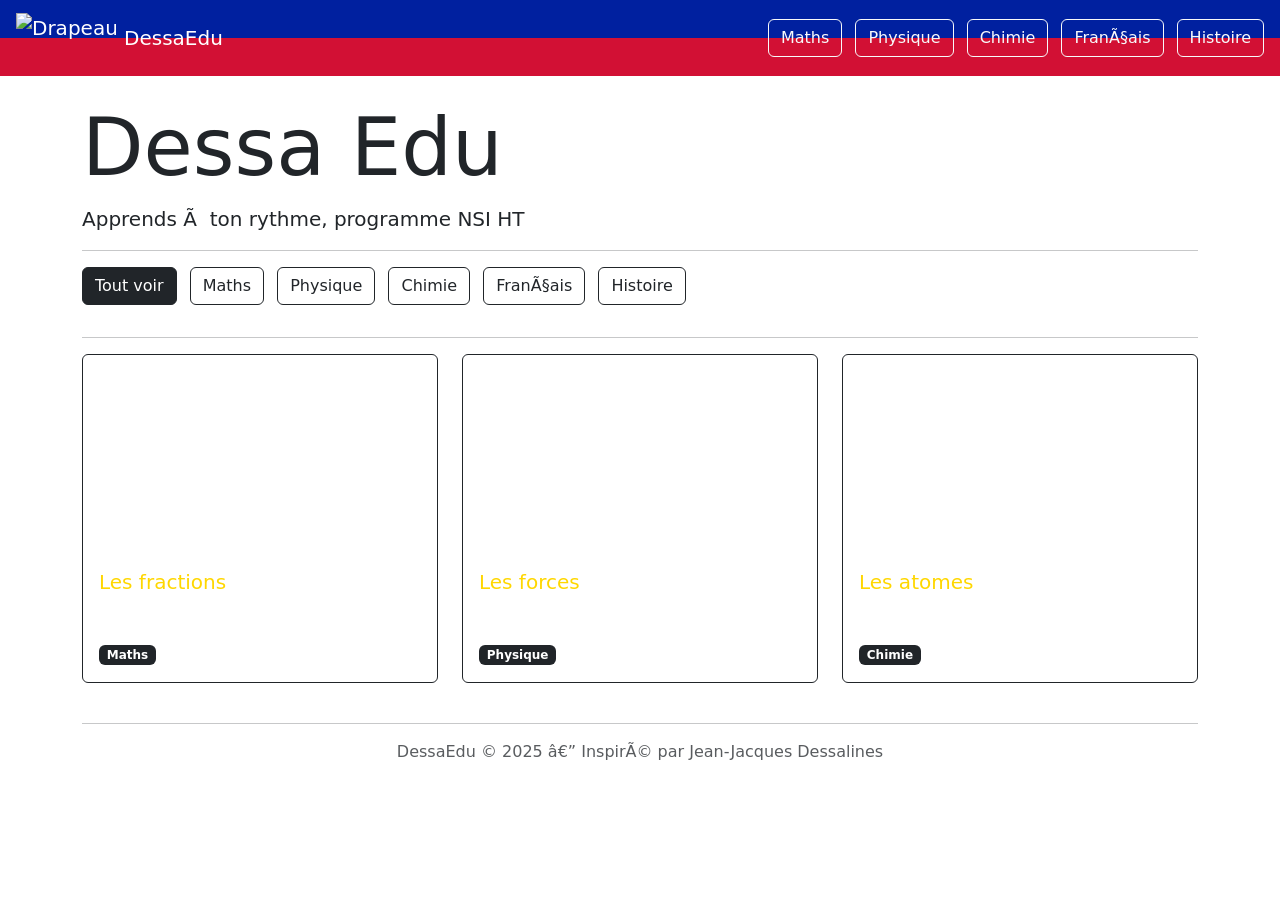
==== index.html @ 37591a32 "move files to root" ====
<!DOCTYPE html>
<html lang="fr">
    <head>
        <link href="https://cdn.jsdelivr.net/npm/bootstrap@5.3.8/dist/css/bootstrap.min.css" rel="stylesheet" integrity="sha384-sRIl4kxILFvY47J16cr9ZwB07vP4J8+LH7qKQnuqkuIAvNWLzeN8tE5YBujZqJLB" crossorigin="anonymous">
        <script src="https://cdn.jsdelivr.net/npm/bootstrap@5.3.8/dist/js/bootstrap.bundle.min.js" integrity="sha384-FKyoEForCGlyvwx9Hj09JcYn3nv7wiPVlz7YYwJrWVcXK/BmnVDxM+D2scQbITxI" crossorigin="anonymous"></script>
        <link href="styles.css" rel="stylesheet">
        <title>DessaEdu</title>
    </head>
    <body>

        <!-- Navbar -->
        <nav class="navbar navbar-dark bg-dark px-3">
            <a class="navbar-brand d-flex align-items-center gap-2" href="#">
                <img src="https://upload.wikimedia.org/wikipedia/commons/thumb/7/75/Coat_of_arms_of_Haiti.svg/langfr-960px-Coat_of_arms_of_Haiti.svg.png" width="100" height="50" alt="Drapeau Haïti">
                DessaEdu
            </a>
            <div>
                <a class="btn btn-outline-light me-2" href="math.html">Maths</a>
                <a class="btn btn-outline-light me-2" href="#physique">Physique</a>
                <a class="btn btn-outline-light me-2" href="#chimie">Chimie</a>
                <a class="btn btn-outline-light me-2" href="#francais">Français</a>
                <a class="btn btn-outline-light" href="#histoire">Histoire</a>
            </div>
        </nav>

        <!-- Hero -->
        <div class="container mt-4">
            <h1 class="display-1">Dessa Edu </h1>
            <p class="lead">Apprends à ton rythme, programme NSI HT</p>
            <hr>

            <!-- Boutons filtres matières -->
            <div class="mb-4">
                <button class="btn btn-dark me-2 mb-2" onclick="filtrer('tous')">Tout voir</button>
                <button class="btn btn-outline-dark me-2 mb-2" onclick="filtrer('math.html')">Maths</button>
                <button class="btn btn-outline-dark me-2 mb-2" onclick="filtrer('physique')">Physique</button>
                <button class="btn btn-outline-dark me-2 mb-2" onclick="filtrer('chimie')">Chimie</button>
                <button class="btn btn-outline-dark me-2 mb-2" onclick="filtrer('francais')">Français</button>
                <button class="btn btn-outline-dark me-2 mb-2" onclick="filtrer('histoire')">Histoire</button>
            </div>

            <hr>

            <!-- Grille de vidéos -->
            <div class="row" id="grille-videos">

                <!-- Exemple vidéo Maths -->
                <div class="col-md-4 mb-4 video-card" data-matiere="maths">
                    <div class="card border-dark h-100">
                        <div class="ratio ratio-16x9">
                            <iframe src="https://www.youtube.com/embed/VIDEO_ID_ICI"
                                    title="Leçon Maths"
                                    allowfullscreen></iframe>
                        </div>
                        <div class="card-body">
                            <h5 class="card-title">Les fractions</h5>
                            <p class="card-text">Introduction aux fractions — NS1</p>
                            <span class="badge bg-dark">Maths</span>
                        </div>
                    </div>
                </div>

                <!-- Exemple vidéo Physique -->
                <div class="col-md-4 mb-4 video-card" data-matiere="physique">
                    <div class="card border-dark h-100">
                        <div class="ratio ratio-16x9">
                            <iframe src="https://www.youtube.com/embed/VIDEO_ID_ICI"
                                    title="Leçon Physique"
                                    allowfullscreen></iframe>
                        </div>
                        <div class="card-body">
                            <h5 class="card-title">Les forces</h5>
                            <p class="card-text">Introduction aux forces — NS2</p>
                            <span class="badge bg-dark">Physique</span>
                        </div>
                    </div>
                </div>

                <!-- Exemple vidéo Chimie -->
                <div class="col-md-4 mb-4 video-card" data-matiere="chimie">
                    <div class="card border-dark h-100">
                        <div class="ratio ratio-16x9">
                            <iframe src="https://www.youtube.com/embed/VIDEO_ID_ICI"
                                    title="Leçon Chimie"
                                    allowfullscreen></iframe>
                        </div>
                        <div class="card-body">
                            <h5 class="card-title">Les atomes</h5>
                            <p class="card-text">Structure de l'atome — NS2</p>
                            <span class="badge bg-dark">Chimie</span>
                        </div>
                    </div>
                </div>

            </div>
            <!-- fin grille -->

            <hr>

            <!-- Footer -->
            <footer class="text-center text-muted mb-4">
                <p>DessaEdu &copy; 2025 — Inspiré par Jean-Jacques Dessalines</p>
            </footer>

        </div>

        <!-- Script filtrage -->
        <script>
            function filtrer(matiere) {
                const cards = document.querySelectorAll('.video-card');
                cards.forEach(function(card) {
                    if (matiere === 'tous' || card.dataset.matiere === matiere) {
                        card.style.display = 'block';
                    } else {
                        card.style.display = 'none';
                    }
                });
            }
        </script>

    </body>
</html>
---- styles.css ----
.drapeau {
    width: 40px;
    height: 25px;
    background: linear-gradient(
        to bottom,
        #00209F 50%,
        #D21034 50%
    );
    border-radius: 3px;
}
nav.navbar {
    background: linear-gradient(
        to bottom,
        #00209F 50%,
        #D21034 50%
    ) !important;
}


h2 {
    border-bottom: 2px solid #D21034;
    padding-bottom: 8px;
    color: #ffd700;
}
.card {
    background-color: rgba(255, 255, 255, 0.05);
    color: white;
    transition: transform 0.3s;
}

.card:hover {
    transform: translateY(-5px);
    border-color: #ffd700 !important;
}

.card-title {
    color: #ffd700;
}

.card-hero {
    position: relative;
    overflow: hidden;
    min-height: 220px;
    border-radius: 10px;
    background-size: cover;
    background-position: center top;
    border: 2px solid #D21034;
}

.card-overlay {
    position: absolute;
    bottom: 0;
    width: 100%;
    padding: 15px;
    background: linear-gradient(
        to top,
        rgba(0,0,0,0.9) 0%,
        transparent 100%
    );
    color: white;
}

.card-overlay h5 {
    color: #ffd700;
    font-weight: bold;
}

.card-hero:hover {
    transform: translateY(-5px);
    transition: transform 0.3s;
    border-color: #ffd700;
}
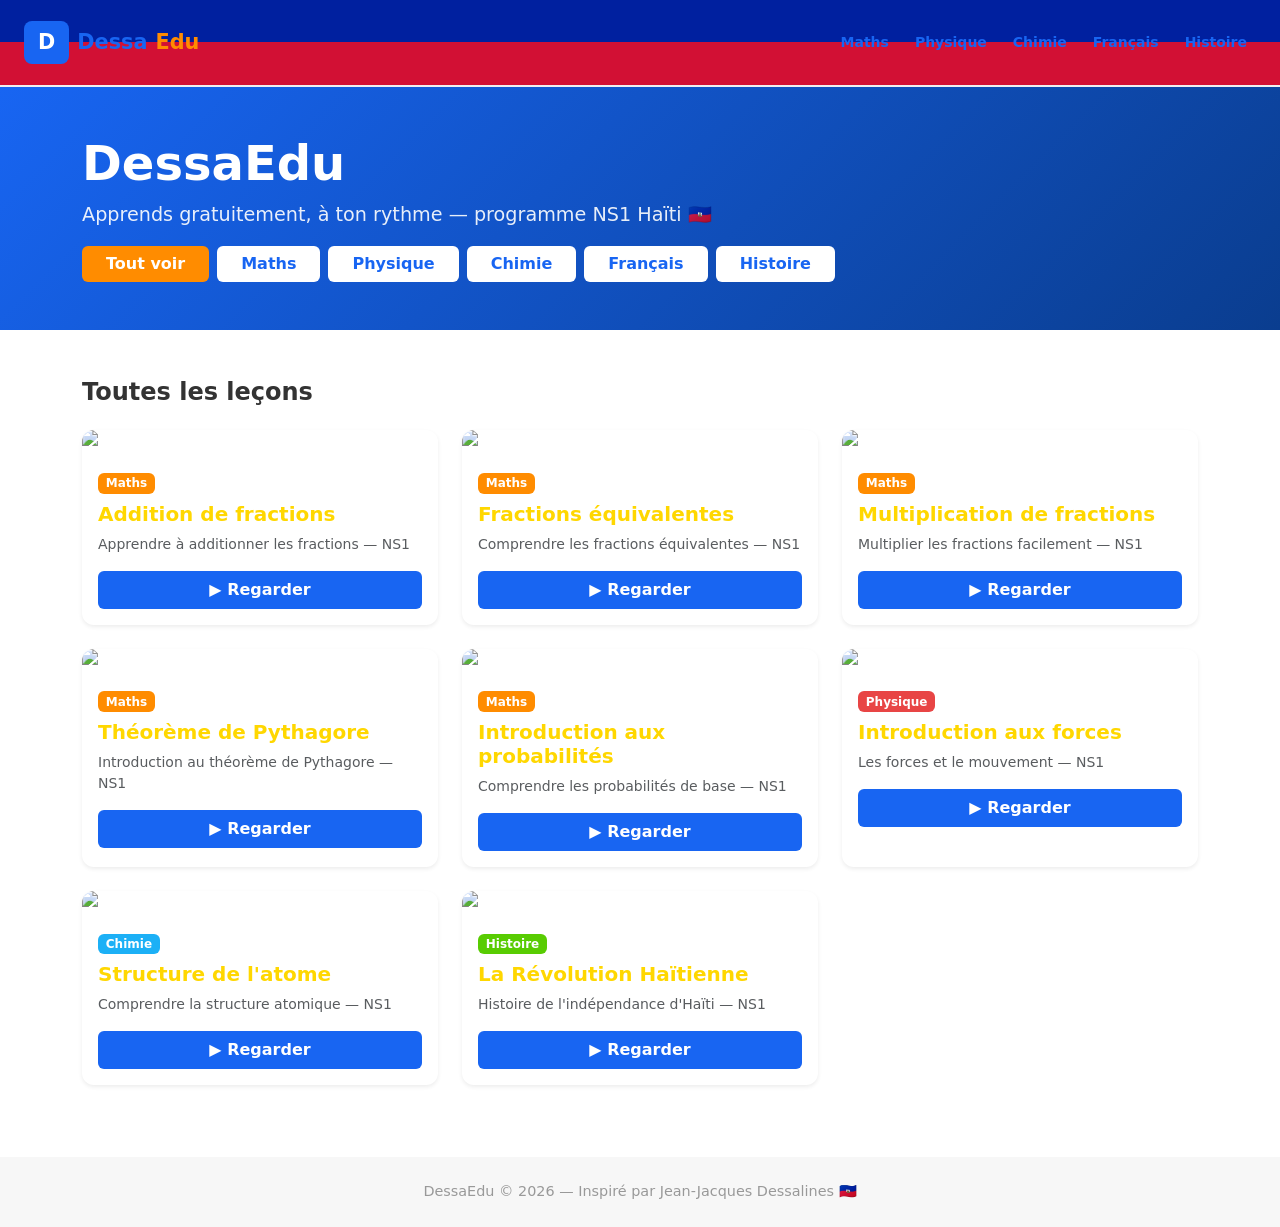
==== commit 8be1773a: "DessaEdu style Khan Academy" ====
--- a/index.html
+++ b/index.html
@@ -1,122 +1,182 @@
 <!DOCTYPE html>
 <html lang="fr">
-    <head>
-        <link href="https://cdn.jsdelivr.net/npm/bootstrap@5.3.8/dist/css/bootstrap.min.css" rel="stylesheet" integrity="sha384-sRIl4kxILFvY47J16cr9ZwB07vP4J8+LH7qKQnuqkuIAvNWLzeN8tE5YBujZqJLB" crossorigin="anonymous">
-        <script src="https://cdn.jsdelivr.net/npm/bootstrap@5.3.8/dist/js/bootstrap.bundle.min.js" integrity="sha384-FKyoEForCGlyvwx9Hj09JcYn3nv7wiPVlz7YYwJrWVcXK/BmnVDxM+D2scQbITxI" crossorigin="anonymous"></script>
-        <link href="styles.css" rel="stylesheet">
-        <title>DessaEdu</title>
-    </head>
-    <body>
+<head>
+    <meta charset="UTF-8">
+    <meta name="viewport" content="width=device-width, initial-scale=1.0">
+    <link href="https://cdn.jsdelivr.net/npm/bootstrap@5.3.8/dist/css/bootstrap.min.css" rel="stylesheet">
+    <script src="https://cdn.jsdelivr.net/npm/bootstrap@5.3.8/dist/js/bootstrap.bundle.min.js"></script>
+    <link href="styles.css" rel="stylesheet">
+    <title>DessaEdu</title>
+</head>
+<body>
 
-        <!-- Navbar -->
-        <nav class="navbar navbar-dark bg-dark px-3">
-            <a class="navbar-brand d-flex align-items-center gap-2" href="#">
-                <img src="https://upload.wikimedia.org/wikipedia/commons/thumb/7/75/Coat_of_arms_of_Haiti.svg/langfr-960px-Coat_of_arms_of_Haiti.svg.png" width="100" height="50" alt="Drapeau Haïti">
-                DessaEdu
-            </a>
-            <div>
-                <a class="btn btn-outline-light me-2" href="math.html">Maths</a>
-                <a class="btn btn-outline-light me-2" href="#physique">Physique</a>
-                <a class="btn btn-outline-light me-2" href="#chimie">Chimie</a>
-                <a class="btn btn-outline-light me-2" href="#francais">Français</a>
-                <a class="btn btn-outline-light" href="#histoire">Histoire</a>
+    <!-- Navbar -->
+    <nav class="navbar navbar-light px-4 py-3" style="background-color:#fff; border-bottom: 2px solid #f0f0f0;">
+        <a class="navbar-brand d-flex align-items-center gap-2" href="#">
+            <span style="background:#1865f2; color:white; font-weight:800; font-size:1.3rem; padding:6px 14px; border-radius:8px;">D</span>
+            <span style="font-weight:800; font-size:1.3rem; color:#1865f2;">Dessa</span><span style="font-weight:800; font-size:1.3rem; color:#ff8c00;">Edu</span>
+        </a>
+        <div class="d-flex gap-2 flex-wrap">
+            <button class="btn btn-sm fw-semibold" style="color:#1865f2;" onclick="filtrer('maths')">Maths</button>
+            <button class="btn btn-sm fw-semibold" style="color:#1865f2;" onclick="filtrer('physique')">Physique</button>
+            <button class="btn btn-sm fw-semibold" style="color:#1865f2;" onclick="filtrer('chimie')">Chimie</button>
+            <button class="btn btn-sm fw-semibold" style="color:#1865f2;" onclick="filtrer('francais')">Français</button>
+            <button class="btn btn-sm fw-semibold" style="color:#1865f2;" onclick="filtrer('histoire')">Histoire</button>
+        </div>
+    </nav>
+
+    <!-- Hero -->
+    <div style="background: linear-gradient(135deg, #1865f2 0%, #0a3d8f 100%); color:white;" class="py-5 px-4">
+        <div class="container">
+            <h1 style="font-weight:900; font-size:3rem;">DessaEdu</h1>
+            <p style="font-size:1.2rem; opacity:0.9;">Apprends gratuitement, à ton rythme — programme NS1 Haïti 🇭🇹</p>
+            <div class="d-flex gap-2 flex-wrap mt-3">
+                <button onclick="filtrer('tous')" class="btn fw-bold px-4" style="background:#ff8c00; color:white; border:none;">Tout voir</button>
+                <button onclick="filtrer('maths')" class="btn fw-bold px-4" style="background:white; color:#1865f2; border:none;">Maths</button>
+                <button onclick="filtrer('physique')" class="btn fw-bold px-4" style="background:white; color:#1865f2; border:none;">Physique</button>
+                <button onclick="filtrer('chimie')" class="btn fw-bold px-4" style="background:white; color:#1865f2; border:none;">Chimie</button>
+                <button onclick="filtrer('francais')" class="btn fw-bold px-4" style="background:white; color:#1865f2; border:none;">Français</button>
+                <button onclick="filtrer('histoire')" class="btn fw-bold px-4" style="background:white; color:#1865f2; border:none;">Histoire</button>
             </div>
-        </nav>
+        </div>
+    </div>
 
-        <!-- Hero -->
-        <div class="container mt-4">
-            <h1 class="display-1">Dessa Edu </h1>
-            <p class="lead">Apprends à ton rythme, programme NSI HT</p>
-            <hr>
+    <!-- Grille vidéos -->
+    <div class="container my-5">
+        <h4 style="font-weight:800; color:#333;" class="mb-4" id="titre-section">Toutes les leçons</h4>
+        <div class="row" id="grille-videos">
 
-            <!-- Boutons filtres matières -->
-            <div class="mb-4">
-                <button class="btn btn-dark me-2 mb-2" onclick="filtrer('tous')">Tout voir</button>
-                <button class="btn btn-outline-dark me-2 mb-2" onclick="filtrer('math.html')">Maths</button>
-                <button class="btn btn-outline-dark me-2 mb-2" onclick="filtrer('physique')">Physique</button>
-                <button class="btn btn-outline-dark me-2 mb-2" onclick="filtrer('chimie')">Chimie</button>
-                <button class="btn btn-outline-dark me-2 mb-2" onclick="filtrer('francais')">Français</button>
-                <button class="btn btn-outline-dark me-2 mb-2" onclick="filtrer('histoire')">Histoire</button>
+            <!-- MATHS -->
+            <div class="col-md-4 mb-4 video-card" data-matiere="maths">
+                <div class="card h-100 border-0 shadow-sm" style="border-radius:12px; overflow:hidden;">
+                    <img src="https://img.youtube.com/vi/52ZlXsFJULI/hqdefault.jpg" class="card-img-top" alt="Fractions">
+                    <div class="card-body">
+                        <span class="badge mb-2" style="background:#ff8c00;">Maths</span>
+                        <h5 class="card-title fw-bold">Addition de fractions</h5>
+                        <p class="card-text text-muted small">Apprendre à additionner les fractions — NS1</p>
+                        <a href="https://www.youtube.com/watch?v=52ZlXsFJULI" target="_blank" class="btn w-100 fw-bold" style="background:#1865f2; color:white;">▶ Regarder</a>
+                    </div>
+                </div>
             </div>
 
-            <hr>
-
-            <!-- Grille de vidéos -->
-            <div class="row" id="grille-videos">
-
-                <!-- Exemple vidéo Maths -->
-                <div class="col-md-4 mb-4 video-card" data-matiere="maths">
-                    <div class="card border-dark h-100">
-                        <div class="ratio ratio-16x9">
-                            <iframe src="https://www.youtube.com/embed/VIDEO_ID_ICI"
-                                    title="Leçon Maths"
-                                    allowfullscreen></iframe>
-                        </div>
-                        <div class="card-body">
-                            <h5 class="card-title">Les fractions</h5>
-                            <p class="card-text">Introduction aux fractions — NS1</p>
-                            <span class="badge bg-dark">Maths</span>
-                        </div>
+            <div class="col-md-4 mb-4 video-card" data-matiere="maths">
+                <div class="card h-100 border-0 shadow-sm" style="border-radius:12px; overflow:hidden;">
+                    <img src="https://img.youtube.com/vi/U2ovEuEUxXQ/hqdefault.jpg" class="card-img-top" alt="Fractions équivalentes">
+                    <div class="card-body">
+                        <span class="badge mb-2" style="background:#ff8c00;">Maths</span>
+                        <h5 class="card-title fw-bold">Fractions équivalentes</h5>
+                        <p class="card-text text-muted small">Comprendre les fractions équivalentes — NS1</p>
+                        <a href="https://www.youtube.com/watch?v=U2ovEuEUxXQ" target="_blank" class="btn w-100 fw-bold" style="background:#1865f2; color:white;">▶ Regarder</a>
                     </div>
                 </div>
+            </div>
 
-                <!-- Exemple vidéo Physique -->
-                <div class="col-md-4 mb-4 video-card" data-matiere="physique">
-                    <div class="card border-dark h-100">
-                        <div class="ratio ratio-16x9">
-                            <iframe src="https://www.youtube.com/embed/VIDEO_ID_ICI"
-                                    title="Leçon Physique"
-                                    allowfullscreen></iframe>
-                        </div>
-                        <div class="card-body">
-                            <h5 class="card-title">Les forces</h5>
-                            <p class="card-text">Introduction aux forces — NS2</p>
-                            <span class="badge bg-dark">Physique</span>
-                        </div>
+            <div class="col-md-4 mb-4 video-card" data-matiere="maths">
+                <div class="card h-100 border-0 shadow-sm" style="border-radius:12px; overflow:hidden;">
+                    <img src="https://img.youtube.com/vi/CTKMK1ZGLuk/hqdefault.jpg" class="card-img-top" alt="Multiplication fractions">
+                    <div class="card-body">
+                        <span class="badge mb-2" style="background:#ff8c00;">Maths</span>
+                        <h5 class="card-title fw-bold">Multiplication de fractions</h5>
+                        <p class="card-text text-muted small">Multiplier les fractions facilement — NS1</p>
+                        <a href="https://www.youtube.com/watch?v=CTKMK1ZGLuk" target="_blank" class="btn w-100 fw-bold" style="background:#1865f2; color:white;">▶ Regarder</a>
                     </div>
                 </div>
+            </div>
 
-                <!-- Exemple vidéo Chimie -->
-                <div class="col-md-4 mb-4 video-card" data-matiere="chimie">
-                    <div class="card border-dark h-100">
-                        <div class="ratio ratio-16x9">
-                            <iframe src="https://www.youtube.com/embed/VIDEO_ID_ICI"
-                                    title="Leçon Chimie"
-                                    allowfullscreen></iframe>
-                        </div>
-                        <div class="card-body">
-                            <h5 class="card-title">Les atomes</h5>
-                            <p class="card-text">Structure de l'atome — NS2</p>
-                            <span class="badge bg-dark">Chimie</span>
-                        </div>
+            <div class="col-md-4 mb-4 video-card" data-matiere="maths">
+                <div class="card h-100 border-0 shadow-sm" style="border-radius:12px; overflow:hidden;">
+                    <img src="https://img.youtube.com/vi/s9t7rNhaBp8/hqdefault.jpg" class="card-img-top" alt="Pythagore">
+                    <div class="card-body">
+                        <span class="badge mb-2" style="background:#ff8c00;">Maths</span>
+                        <h5 class="card-title fw-bold">Théorème de Pythagore</h5>
+                        <p class="card-text text-muted small">Introduction au théorème de Pythagore — NS1</p>
+                        <a href="https://www.youtube.com/watch?v=s9t7rNhaBp8" target="_blank" class="btn w-100 fw-bold" style="background:#1865f2; color:white;">▶ Regarder</a>
                     </div>
                 </div>
+            </div>
 
+            <div class="col-md-4 mb-4 video-card" data-matiere="maths">
+                <div class="card h-100 border-0 shadow-sm" style="border-radius:12px; overflow:hidden;">
+                    <img src="https://img.youtube.com/vi/FICRd7Lp67s/hqdefault.jpg" class="card-img-top" alt="Probabilités">
+                    <div class="card-body">
+                        <span class="badge mb-2" style="background:#ff8c00;">Maths</span>
+                        <h5 class="card-title fw-bold">Introduction aux probabilités</h5>
+                        <p class="card-text text-muted small">Comprendre les probabilités de base — NS1</p>
+                        <a href="https://www.youtube.com/watch?v=FICRd7Lp67s" target="_blank" class="btn w-100 fw-bold" style="background:#1865f2; color:white;">▶ Regarder</a>
+                    </div>
+                </div>
             </div>
-            <!-- fin grille -->
 
-            <hr>
+            <!-- PHYSIQUE -->
+            <div class="col-md-4 mb-4 video-card" data-matiere="physique">
+                <div class="card h-100 border-0 shadow-sm" style="border-radius:12px; overflow:hidden;">
+                    <img src="https://img.youtube.com/vi/ZM8ECpBuQYE/hqdefault.jpg" class="card-img-top" alt="Forces">
+                    <div class="card-body">
+                        <span class="badge mb-2" style="background:#e84545;">Physique</span>
+                        <h5 class="card-title fw-bold">Introduction aux forces</h5>
+                        <p class="card-text text-muted small">Les forces et le mouvement — NS1</p>
+                        <a href="https://www.youtube.com/watch?v=ZM8ECpBuQYE" target="_blank" class="btn w-100 fw-bold" style="background:#1865f2; color:white;">▶ Regarder</a>
+                    </div>
+                </div>
+            </div>
 
-            <!-- Footer -->
-            <footer class="text-center text-muted mb-4">
-                <p>DessaEdu &copy; 2025 — Inspiré par Jean-Jacques Dessalines</p>
-            </footer>
+            <!-- CHIMIE -->
+            <div class="col-md-4 mb-4 video-card" data-matiere="chimie">
+                <div class="card h-100 border-0 shadow-sm" style="border-radius:12px; overflow:hidden;">
+                    <img src="https://img.youtube.com/vi/FSyAehMdpyI/hqdefault.jpg" class="card-img-top" alt="Atomes">
+                    <div class="card-body">
+                        <span class="badge mb-2" style="background:#1cb0f6;">Chimie</span>
+                        <h5 class="card-title fw-bold">Structure de l'atome</h5>
+                        <p class="card-text text-muted small">Comprendre la structure atomique — NS1</p>
+                        <a href="https://www.youtube.com/watch?v=FSyAehMdpyI" target="_blank" class="btn w-100 fw-bold" style="background:#1865f2; color:white;">▶ Regarder</a>
+                    </div>
+                </div>
+            </div>
+
+            <!-- HISTOIRE -->
+            <div class="col-md-4 mb-4 video-card" data-matiere="histoire">
+                <div class="card h-100 border-0 shadow-sm" style="border-radius:12px; overflow:hidden;">
+                    <img src="https://img.youtube.com/vi/O9nBDpFJ49w/hqdefault.jpg" class="card-img-top" alt="Révolution haïtienne">
+                    <div class="card-body">
+                        <span class="badge mb-2" style="background:#58cc02;">Histoire</span>
+                        <h5 class="card-title fw-bold">La Révolution Haïtienne</h5>
+                        <p class="card-text text-muted small">Histoire de l'indépendance d'Haïti — NS1</p>
+                        <a href="https://www.youtube.com/watch?v=O9nBDpFJ49w" target="_blank" class="btn w-100 fw-bold" style="background:#1865f2; color:white;">▶ Regarder</a>
+                    </div>
+                </div>
+            </div>
 
         </div>
+    </div>
 
-        <!-- Script filtrage -->
-        <script>
-            function filtrer(matiere) {
-                const cards = document.querySelectorAll('.video-card');
-                cards.forEach(function(card) {
-                    if (matiere === 'tous' || card.dataset.matiere === matiere) {
-                        card.style.display = 'block';
-                    } else {
-                        card.style.display = 'none';
-                    }
-                });
-            }
-        </script>
+    <!-- Footer -->
+    <footer class="text-center py-4" style="background:#f7f7f7; color:#999; font-size:0.9rem;">
+        <p class="mb-0">DessaEdu &copy; 2026 — Inspiré par Jean-Jacques Dessalines 🇭🇹</p>
+    </footer>
 
-    </body>
-</html>
+    <!-- Script filtrage -->
+    <script>
+        function filtrer(matiere) {
+            const cards = document.querySelectorAll('.video-card');
+            const titre = document.getElementById('titre-section');
+            const noms = {
+                'tous': 'Toutes les leçons',
+                'maths': 'Mathématiques',
+                'physique': 'Physique',
+                'chimie': 'Chimie',
+                'francais': 'Français',
+                'histoire': 'Histoire'
+            };
+            titre.textContent = noms[matiere] || 'Toutes les leçons';
+            cards.forEach(function(card) {
+                if (matiere === 'tous' || card.dataset.matiere === matiere) {
+                    card.style.display = 'block';
+                } else {
+                    card.style.display = 'none';
+                }
+            });
+        }
+    </script>
+
+</body>
+</html>
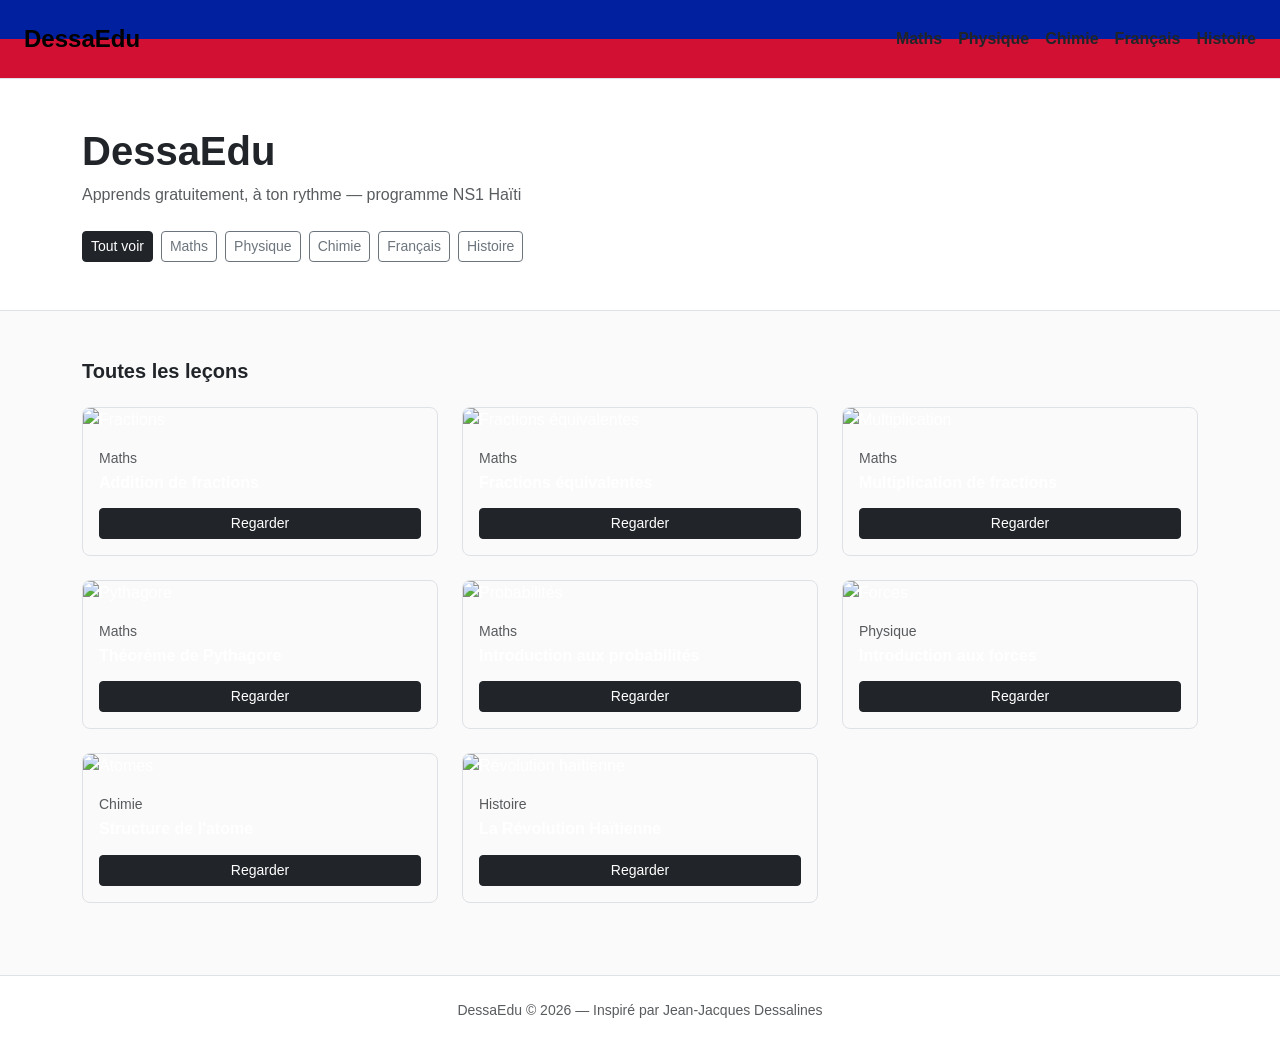
==== commit a367d44d: "style simple et propre" ====
--- a/index.html
+++ b/index.html
@@ -8,140 +8,129 @@
     <link href="styles.css" rel="stylesheet">
     <title>DessaEdu</title>
 </head>
-<body>
+<body style="background:#fafafa; font-family: 'Segoe UI', sans-serif;">
 
     <!-- Navbar -->
-    <nav class="navbar navbar-light px-4 py-3" style="background-color:#fff; border-bottom: 2px solid #f0f0f0;">
-        <a class="navbar-brand d-flex align-items-center gap-2" href="#">
-            <span style="background:#1865f2; color:white; font-weight:800; font-size:1.3rem; padding:6px 14px; border-radius:8px;">D</span>
-            <span style="font-weight:800; font-size:1.3rem; color:#1865f2;">Dessa</span><span style="font-weight:800; font-size:1.3rem; color:#ff8c00;">Edu</span>
-        </a>
-        <div class="d-flex gap-2 flex-wrap">
-            <button class="btn btn-sm fw-semibold" style="color:#1865f2;" onclick="filtrer('maths')">Maths</button>
-            <button class="btn btn-sm fw-semibold" style="color:#1865f2;" onclick="filtrer('physique')">Physique</button>
-            <button class="btn btn-sm fw-semibold" style="color:#1865f2;" onclick="filtrer('chimie')">Chimie</button>
-            <button class="btn btn-sm fw-semibold" style="color:#1865f2;" onclick="filtrer('francais')">Français</button>
-            <button class="btn btn-sm fw-semibold" style="color:#1865f2;" onclick="filtrer('histoire')">Histoire</button>
+    <nav class="navbar navbar-light bg-white border-bottom px-4 py-3">
+        <a class="navbar-brand fw-bold fs-4" href="#">DessaEdu</a>
+        <div class="d-flex gap-3">
+            <a href="#" onclick="filtrer('maths')" class="text-dark text-decoration-none fw-semibold">Maths</a>
+            <a href="#" onclick="filtrer('physique')" class="text-dark text-decoration-none fw-semibold">Physique</a>
+            <a href="#" onclick="filtrer('chimie')" class="text-dark text-decoration-none fw-semibold">Chimie</a>
+            <a href="#" onclick="filtrer('francais')" class="text-dark text-decoration-none fw-semibold">Français</a>
+            <a href="#" onclick="filtrer('histoire')" class="text-dark text-decoration-none fw-semibold">Histoire</a>
         </div>
     </nav>
 
     <!-- Hero -->
-    <div style="background: linear-gradient(135deg, #1865f2 0%, #0a3d8f 100%); color:white;" class="py-5 px-4">
+    <div class="border-bottom bg-white px-4 py-5">
         <div class="container">
-            <h1 style="font-weight:900; font-size:3rem;">DessaEdu</h1>
-            <p style="font-size:1.2rem; opacity:0.9;">Apprends gratuitement, à ton rythme — programme NS1 Haïti 🇭🇹</p>
-            <div class="d-flex gap-2 flex-wrap mt-3">
-                <button onclick="filtrer('tous')" class="btn fw-bold px-4" style="background:#ff8c00; color:white; border:none;">Tout voir</button>
-                <button onclick="filtrer('maths')" class="btn fw-bold px-4" style="background:white; color:#1865f2; border:none;">Maths</button>
-                <button onclick="filtrer('physique')" class="btn fw-bold px-4" style="background:white; color:#1865f2; border:none;">Physique</button>
-                <button onclick="filtrer('chimie')" class="btn fw-bold px-4" style="background:white; color:#1865f2; border:none;">Chimie</button>
-                <button onclick="filtrer('francais')" class="btn fw-bold px-4" style="background:white; color:#1865f2; border:none;">Français</button>
-                <button onclick="filtrer('histoire')" class="btn fw-bold px-4" style="background:white; color:#1865f2; border:none;">Histoire</button>
+            <h1 class="fw-bold mb-2">DessaEdu</h1>
+            <p class="text-muted mb-4">Apprends gratuitement, à ton rythme — programme NS1 Haïti</p>
+            <div class="d-flex gap-2 flex-wrap">
+                <button onclick="filtrer('tous')" class="btn btn-dark btn-sm">Tout voir</button>
+                <button onclick="filtrer('maths')" class="btn btn-outline-secondary btn-sm">Maths</button>
+                <button onclick="filtrer('physique')" class="btn btn-outline-secondary btn-sm">Physique</button>
+                <button onclick="filtrer('chimie')" class="btn btn-outline-secondary btn-sm">Chimie</button>
+                <button onclick="filtrer('francais')" class="btn btn-outline-secondary btn-sm">Français</button>
+                <button onclick="filtrer('histoire')" class="btn btn-outline-secondary btn-sm">Histoire</button>
             </div>
         </div>
     </div>
 
     <!-- Grille vidéos -->
     <div class="container my-5">
-        <h4 style="font-weight:800; color:#333;" class="mb-4" id="titre-section">Toutes les leçons</h4>
+        <h5 class="fw-bold mb-4" id="titre-section">Toutes les leçons</h5>
         <div class="row" id="grille-videos">
 
             <!-- MATHS -->
             <div class="col-md-4 mb-4 video-card" data-matiere="maths">
-                <div class="card h-100 border-0 shadow-sm" style="border-radius:12px; overflow:hidden;">
-                    <img src="https://img.youtube.com/vi/52ZlXsFJULI/hqdefault.jpg" class="card-img-top" alt="Fractions">
+                <div class="card border h-100" style="border-radius:8px;">
+                    <img src="https://img.youtube.com/vi/52ZlXsFJULI/hqdefault.jpg" class="card-img-top" alt="Fractions" style="border-radius:8px 8px 0 0;">
                     <div class="card-body">
-                        <span class="badge mb-2" style="background:#ff8c00;">Maths</span>
-                        <h5 class="card-title fw-bold">Addition de fractions</h5>
-                        <p class="card-text text-muted small">Apprendre à additionner les fractions — NS1</p>
-                        <a href="https://www.youtube.com/watch?v=52ZlXsFJULI" target="_blank" class="btn w-100 fw-bold" style="background:#1865f2; color:white;">▶ Regarder</a>
+                        <p class="text-muted small mb-1">Maths</p>
+                        <h6 class="fw-bold">Addition de fractions</h6>
+                        <a href="https://www.youtube.com/watch?v=52ZlXsFJULI" target="_blank" class="btn btn-dark btn-sm mt-2 w-100">Regarder</a>
                     </div>
                 </div>
             </div>
 
             <div class="col-md-4 mb-4 video-card" data-matiere="maths">
-                <div class="card h-100 border-0 shadow-sm" style="border-radius:12px; overflow:hidden;">
-                    <img src="https://img.youtube.com/vi/U2ovEuEUxXQ/hqdefault.jpg" class="card-img-top" alt="Fractions équivalentes">
+                <div class="card border h-100" style="border-radius:8px;">
+                    <img src="https://img.youtube.com/vi/U2ovEuEUxXQ/hqdefault.jpg" class="card-img-top" alt="Fractions équivalentes" style="border-radius:8px 8px 0 0;">
                     <div class="card-body">
-                        <span class="badge mb-2" style="background:#ff8c00;">Maths</span>
-                        <h5 class="card-title fw-bold">Fractions équivalentes</h5>
-                        <p class="card-text text-muted small">Comprendre les fractions équivalentes — NS1</p>
-                        <a href="https://www.youtube.com/watch?v=U2ovEuEUxXQ" target="_blank" class="btn w-100 fw-bold" style="background:#1865f2; color:white;">▶ Regarder</a>
+                        <p class="text-muted small mb-1">Maths</p>
+                        <h6 class="fw-bold">Fractions équivalentes</h6>
+                        <a href="https://www.youtube.com/watch?v=U2ovEuEUxXQ" target="_blank" class="btn btn-dark btn-sm mt-2 w-100">Regarder</a>
                     </div>
                 </div>
             </div>
 
             <div class="col-md-4 mb-4 video-card" data-matiere="maths">
-                <div class="card h-100 border-0 shadow-sm" style="border-radius:12px; overflow:hidden;">
-                    <img src="https://img.youtube.com/vi/CTKMK1ZGLuk/hqdefault.jpg" class="card-img-top" alt="Multiplication fractions">
+                <div class="card border h-100" style="border-radius:8px;">
+                    <img src="https://img.youtube.com/vi/CTKMK1ZGLuk/hqdefault.jpg" class="card-img-top" alt="Multiplication" style="border-radius:8px 8px 0 0;">
                     <div class="card-body">
-                        <span class="badge mb-2" style="background:#ff8c00;">Maths</span>
-                        <h5 class="card-title fw-bold">Multiplication de fractions</h5>
-                        <p class="card-text text-muted small">Multiplier les fractions facilement — NS1</p>
-                        <a href="https://www.youtube.com/watch?v=CTKMK1ZGLuk" target="_blank" class="btn w-100 fw-bold" style="background:#1865f2; color:white;">▶ Regarder</a>
+                        <p class="text-muted small mb-1">Maths</p>
+                        <h6 class="fw-bold">Multiplication de fractions</h6>
+                        <a href="https://www.youtube.com/watch?v=CTKMK1ZGLuk" target="_blank" class="btn btn-dark btn-sm mt-2 w-100">Regarder</a>
                     </div>
                 </div>
             </div>
 
             <div class="col-md-4 mb-4 video-card" data-matiere="maths">
-                <div class="card h-100 border-0 shadow-sm" style="border-radius:12px; overflow:hidden;">
-                    <img src="https://img.youtube.com/vi/s9t7rNhaBp8/hqdefault.jpg" class="card-img-top" alt="Pythagore">
+                <div class="card border h-100" style="border-radius:8px;">
+                    <img src="https://img.youtube.com/vi/s9t7rNhaBp8/hqdefault.jpg" class="card-img-top" alt="Pythagore" style="border-radius:8px 8px 0 0;">
                     <div class="card-body">
-                        <span class="badge mb-2" style="background:#ff8c00;">Maths</span>
-                        <h5 class="card-title fw-bold">Théorème de Pythagore</h5>
-                        <p class="card-text text-muted small">Introduction au théorème de Pythagore — NS1</p>
-                        <a href="https://www.youtube.com/watch?v=s9t7rNhaBp8" target="_blank" class="btn w-100 fw-bold" style="background:#1865f2; color:white;">▶ Regarder</a>
+                        <p class="text-muted small mb-1">Maths</p>
+                        <h6 class="fw-bold">Théorème de Pythagore</h6>
+                        <a href="https://www.youtube.com/watch?v=s9t7rNhaBp8" target="_blank" class="btn btn-dark btn-sm mt-2 w-100">Regarder</a>
                     </div>
                 </div>
             </div>
 
             <div class="col-md-4 mb-4 video-card" data-matiere="maths">
-                <div class="card h-100 border-0 shadow-sm" style="border-radius:12px; overflow:hidden;">
-                    <img src="https://img.youtube.com/vi/FICRd7Lp67s/hqdefault.jpg" class="card-img-top" alt="Probabilités">
+                <div class="card border h-100" style="border-radius:8px;">
+                    <img src="https://img.youtube.com/vi/FICRd7Lp67s/hqdefault.jpg" class="card-img-top" alt="Probabilités" style="border-radius:8px 8px 0 0;">
                     <div class="card-body">
-                        <span class="badge mb-2" style="background:#ff8c00;">Maths</span>
-                        <h5 class="card-title fw-bold">Introduction aux probabilités</h5>
-                        <p class="card-text text-muted small">Comprendre les probabilités de base — NS1</p>
-                        <a href="https://www.youtube.com/watch?v=FICRd7Lp67s" target="_blank" class="btn w-100 fw-bold" style="background:#1865f2; color:white;">▶ Regarder</a>
+                        <p class="text-muted small mb-1">Maths</p>
+                        <h6 class="fw-bold">Introduction aux probabilités</h6>
+                        <a href="https://www.youtube.com/watch?v=FICRd7Lp67s" target="_blank" class="btn btn-dark btn-sm mt-2 w-100">Regarder</a>
                     </div>
                 </div>
             </div>
 
             <!-- PHYSIQUE -->
             <div class="col-md-4 mb-4 video-card" data-matiere="physique">
-                <div class="card h-100 border-0 shadow-sm" style="border-radius:12px; overflow:hidden;">
-                    <img src="https://img.youtube.com/vi/ZM8ECpBuQYE/hqdefault.jpg" class="card-img-top" alt="Forces">
+                <div class="card border h-100" style="border-radius:8px;">
+                    <img src="https://img.youtube.com/vi/ZM8ECpBuQYE/hqdefault.jpg" class="card-img-top" alt="Forces" style="border-radius:8px 8px 0 0;">
                     <div class="card-body">
-                        <span class="badge mb-2" style="background:#e84545;">Physique</span>
-                        <h5 class="card-title fw-bold">Introduction aux forces</h5>
-                        <p class="card-text text-muted small">Les forces et le mouvement — NS1</p>
-                        <a href="https://www.youtube.com/watch?v=ZM8ECpBuQYE" target="_blank" class="btn w-100 fw-bold" style="background:#1865f2; color:white;">▶ Regarder</a>
+                        <p class="text-muted small mb-1">Physique</p>
+                        <h6 class="fw-bold">Introduction aux forces</h6>
+                        <a href="https://www.youtube.com/watch?v=ZM8ECpBuQYE" target="_blank" class="btn btn-dark btn-sm mt-2 w-100">Regarder</a>
                     </div>
                 </div>
             </div>
 
             <!-- CHIMIE -->
             <div class="col-md-4 mb-4 video-card" data-matiere="chimie">
-                <div class="card h-100 border-0 shadow-sm" style="border-radius:12px; overflow:hidden;">
-                    <img src="https://img.youtube.com/vi/FSyAehMdpyI/hqdefault.jpg" class="card-img-top" alt="Atomes">
+                <div class="card border h-100" style="border-radius:8px;">
+                    <img src="https://img.youtube.com/vi/FSyAehMdpyI/hqdefault.jpg" class="card-img-top" alt="Atomes" style="border-radius:8px 8px 0 0;">
                     <div class="card-body">
-                        <span class="badge mb-2" style="background:#1cb0f6;">Chimie</span>
-                        <h5 class="card-title fw-bold">Structure de l'atome</h5>
-                        <p class="card-text text-muted small">Comprendre la structure atomique — NS1</p>
-                        <a href="https://www.youtube.com/watch?v=FSyAehMdpyI" target="_blank" class="btn w-100 fw-bold" style="background:#1865f2; color:white;">▶ Regarder</a>
+                        <p class="text-muted small mb-1">Chimie</p>
+                        <h6 class="fw-bold">Structure de l'atome</h6>
+                        <a href="https://www.youtube.com/watch?v=FSyAehMdpyI" target="_blank" class="btn btn-dark btn-sm mt-2 w-100">Regarder</a>
                     </div>
                 </div>
             </div>
 
             <!-- HISTOIRE -->
             <div class="col-md-4 mb-4 video-card" data-matiere="histoire">
-                <div class="card h-100 border-0 shadow-sm" style="border-radius:12px; overflow:hidden;">
-                    <img src="https://img.youtube.com/vi/O9nBDpFJ49w/hqdefault.jpg" class="card-img-top" alt="Révolution haïtienne">
+                <div class="card border h-100" style="border-radius:8px;">
+                    <img src="https://img.youtube.com/vi/O9nBDpFJ49w/hqdefault.jpg" class="card-img-top" alt="Révolution haïtienne" style="border-radius:8px 8px 0 0;">
                     <div class="card-body">
-                        <span class="badge mb-2" style="background:#58cc02;">Histoire</span>
-                        <h5 class="card-title fw-bold">La Révolution Haïtienne</h5>
-                        <p class="card-text text-muted small">Histoire de l'indépendance d'Haïti — NS1</p>
-                        <a href="https://www.youtube.com/watch?v=O9nBDpFJ49w" target="_blank" class="btn w-100 fw-bold" style="background:#1865f2; color:white;">▶ Regarder</a>
+                        <p class="text-muted small mb-1">Histoire</p>
+                        <h6 class="fw-bold">La Révolution Haïtienne</h6>
+                        <a href="https://www.youtube.com/watch?v=O9nBDpFJ49w" target="_blank" class="btn btn-dark btn-sm mt-2 w-100">Regarder</a>
                     </div>
                 </div>
             </div>
@@ -150,11 +139,10 @@
     </div>
 
     <!-- Footer -->
-    <footer class="text-center py-4" style="background:#f7f7f7; color:#999; font-size:0.9rem;">
-        <p class="mb-0">DessaEdu &copy; 2026 — Inspiré par Jean-Jacques Dessalines 🇭🇹</p>
+    <footer class="border-top bg-white text-center py-4">
+        <p class="text-muted small mb-0">DessaEdu &copy; 2026 — Inspiré par Jean-Jacques Dessalines</p>
     </footer>
 
-    <!-- Script filtrage -->
     <script>
         function filtrer(matiere) {
             const cards = document.querySelectorAll('.video-card');
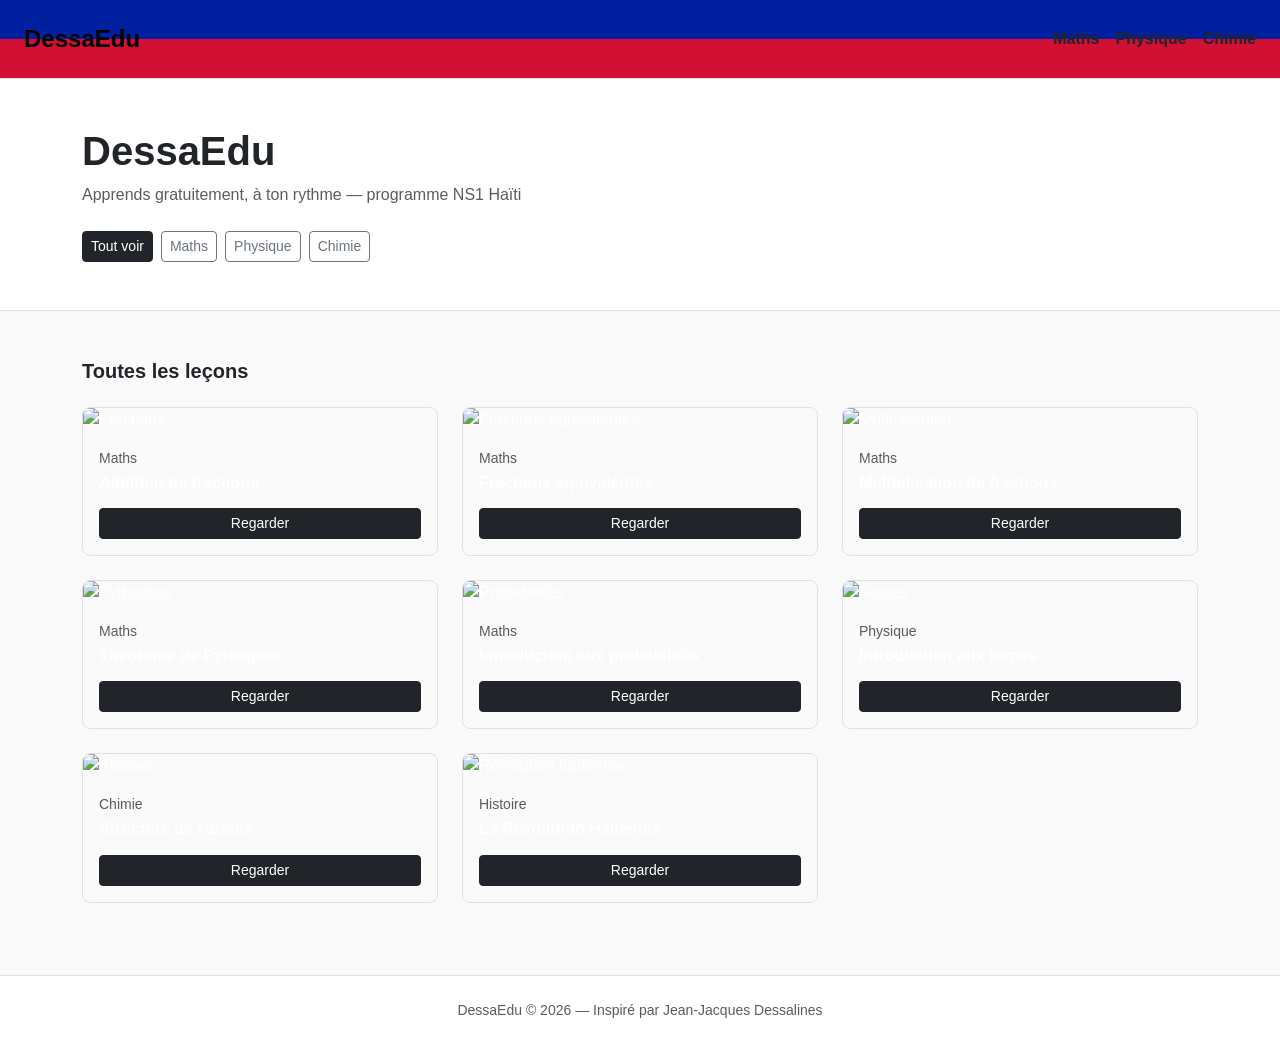
==== commit ba1db453: "DessaEdu style Khan Academy" ====
--- a/index.html
+++ b/index.html
@@ -14,11 +14,10 @@
     <nav class="navbar navbar-light bg-white border-bottom px-4 py-3">
         <a class="navbar-brand fw-bold fs-4" href="#">DessaEdu</a>
         <div class="d-flex gap-3">
-            <a href="#" onclick="filtrer('maths')" class="text-dark text-decoration-none fw-semibold">Maths</a>
-            <a href="#" onclick="filtrer('physique')" class="text-dark text-decoration-none fw-semibold">Physique</a>
-            <a href="#" onclick="filtrer('chimie')" class="text-dark text-decoration-none fw-semibold">Chimie</a>
-            <a href="#" onclick="filtrer('francais')" class="text-dark text-decoration-none fw-semibold">Français</a>
-            <a href="#" onclick="filtrer('histoire')" class="text-dark text-decoration-none fw-semibold">Histoire</a>
+            <a href="math.html" onclick="filtrer('maths')" class="text-dark text-decoration-none fw-semibold">Maths</a>
+            <a href="physics.html" onclick="filtrer('physique')" class="text-dark text-decoration-none fw-semibold">Physique</a>
+            <a href="chemistry.html" onclick="filtrer('chimie')" class="text-dark text-decoration-none fw-semibold">Chimie</a>
+           
         </div>
     </nav>
 
@@ -32,8 +31,7 @@
                 <button onclick="filtrer('maths')" class="btn btn-outline-secondary btn-sm">Maths</button>
                 <button onclick="filtrer('physique')" class="btn btn-outline-secondary btn-sm">Physique</button>
                 <button onclick="filtrer('chimie')" class="btn btn-outline-secondary btn-sm">Chimie</button>
-                <button onclick="filtrer('francais')" class="btn btn-outline-secondary btn-sm">Français</button>
-                <button onclick="filtrer('histoire')" class="btn btn-outline-secondary btn-sm">Histoire</button>
+               
             </div>
         </div>
     </div>
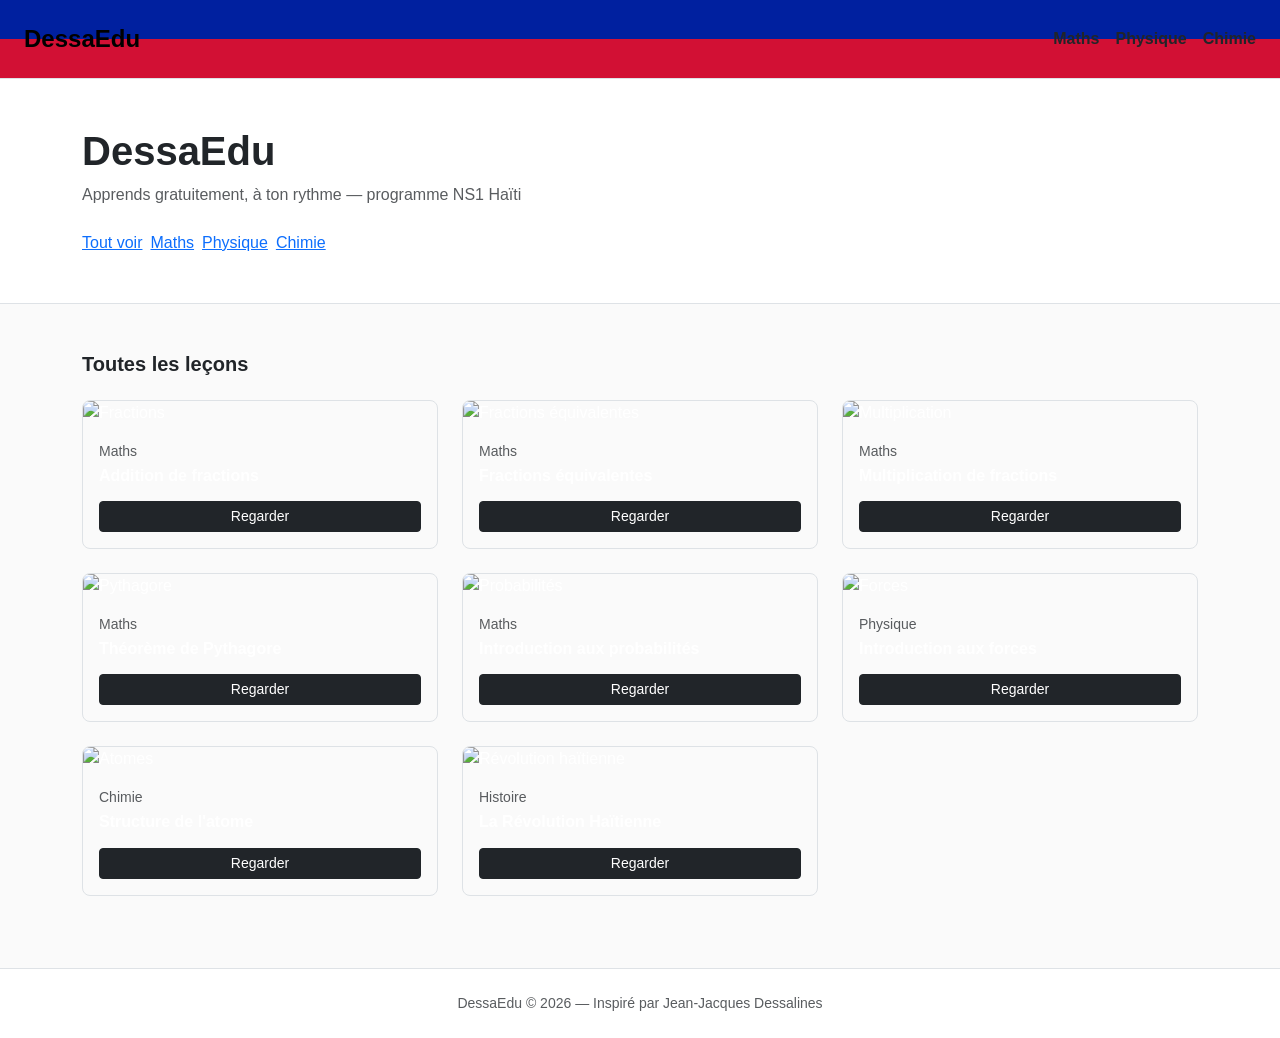
==== commit 9997ec0c: "DessaEdu first commit" ====
--- a/index.html
+++ b/index.html
@@ -14,10 +14,10 @@
     <nav class="navbar navbar-light bg-white border-bottom px-4 py-3">
         <a class="navbar-brand fw-bold fs-4" href="#">DessaEdu</a>
         <div class="d-flex gap-3">
-            <a href="math.html" onclick="filtrer('maths')" class="text-dark text-decoration-none fw-semibold">Maths</a>
-            <a href="physics.html" onclick="filtrer('physique')" class="text-dark text-decoration-none fw-semibold">Physique</a>
-            <a href="chemistry.html" onclick="filtrer('chimie')" class="text-dark text-decoration-none fw-semibold">Chimie</a>
-           
+            <a href="math.html" class="text-dark text-decoration-none fw-semibold">Maths</a>
+            <a href="physics.html" class="text-dark text-decoration-none fw-semibold">Physique</a>
+            <a href="chimie.html" class="text-dark text-decoration-none fw-semibold">Chimie</a>
+            
         </div>
     </nav>
 
@@ -27,11 +27,10 @@
             <h1 class="fw-bold mb-2">DessaEdu</h1>
             <p class="text-muted mb-4">Apprends gratuitement, à ton rythme — programme NS1 Haïti</p>
             <div class="d-flex gap-2 flex-wrap">
-                <button onclick="filtrer('tous')" class="btn btn-dark btn-sm">Tout voir</button>
-                <button onclick="filtrer('maths')" class="btn btn-outline-secondary btn-sm">Maths</button>
-                <button onclick="filtrer('physique')" class="btn btn-outline-secondary btn-sm">Physique</button>
-                <button onclick="filtrer('chimie')" class="btn btn-outline-secondary btn-sm">Chimie</button>
-               
+                <a href="index.html" class="section-title">Tout voir</a>
+                <a href="math.html" class="section-title">Maths</a>
+                <a href="physics.html" class="section-title">Physique</a>
+                <a href="chimie.html" class="section-title">Chimie</a>
             </div>
         </div>
     </div>
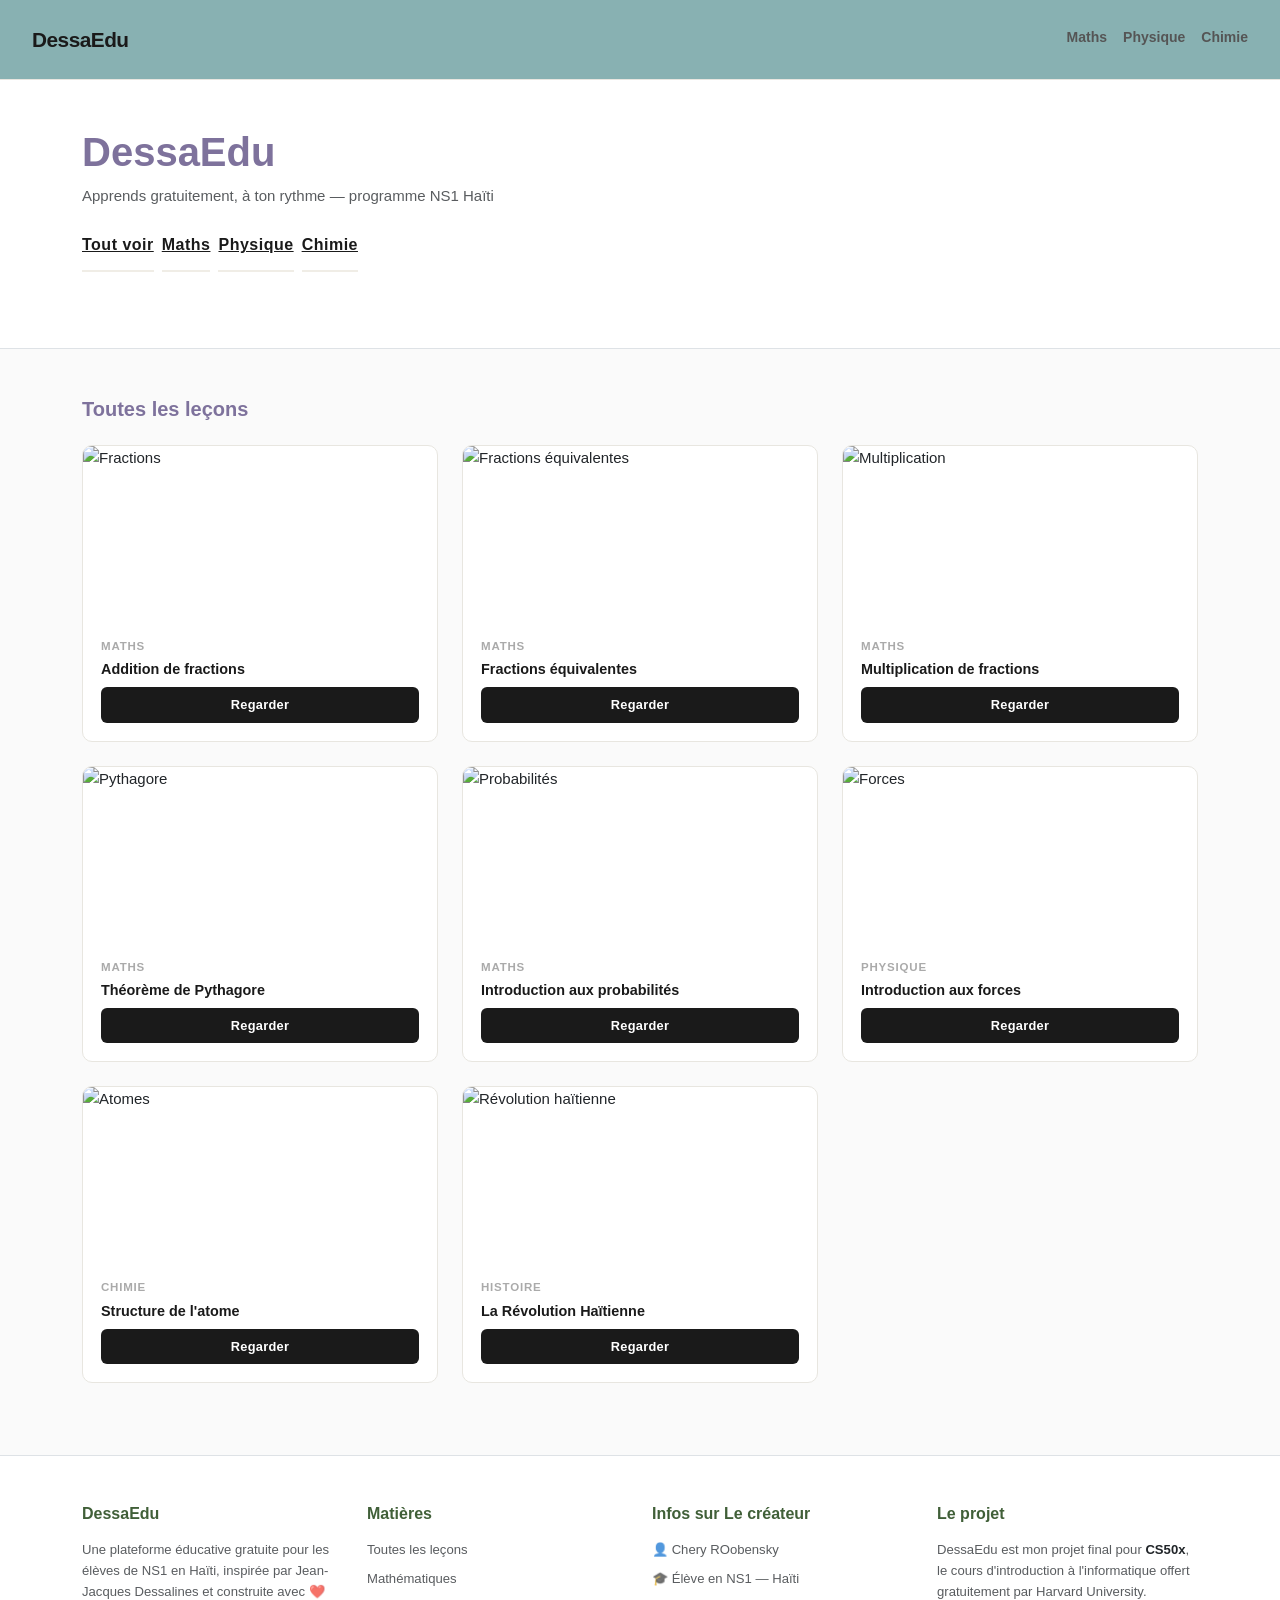
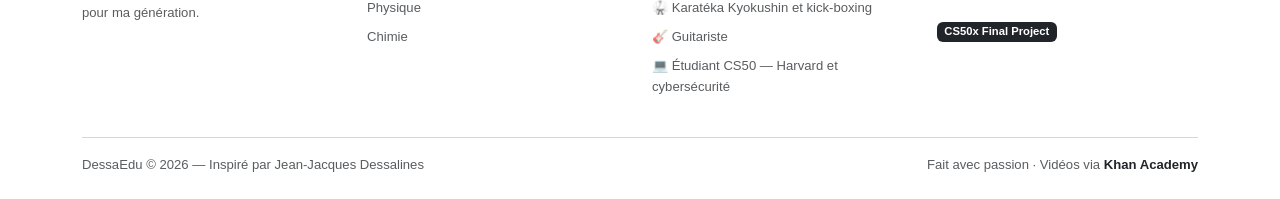
==== commit 83e218ed: "DessaEdu first commit" ====
--- a/index.html
+++ b/index.html
@@ -136,9 +136,71 @@
     </div>
 
     <!-- Footer -->
-    <footer class="border-top bg-white text-center py-4">
-        <p class="text-muted small mb-0">DessaEdu &copy; 2026 — Inspiré par Jean-Jacques Dessalines</p>
-    </footer>
+   <footer class="bg-white border-top pt-5 pb-4 mt-5">
+    <div class="container">
+        <div class="row g-4 mb-4">
+
+            <!-- Col 1 : À propos -->
+            <div class="col-md-3">
+                <h6 class="fw-bold mb-3">DessaEdu</h6>
+                <p class="text-muted small">
+                    Une plateforme éducative gratuite pour les élèves de NS1 en Haïti, 
+                    inspirée par Jean-Jacques Dessalines et construite avec ❤️ pour ma génération.
+                </p>
+            </div>
+
+            <!-- Col 2 : Matières -->
+            <div class="col-md-3">
+                <h6 class="fw-bold mb-3">Matières</h6>
+                <ul class="list-unstyled small">
+                    <li class="mb-2"><a href="index.html" class="text-muted text-decoration-none">Toutes les leçons</a></li>
+                    <li class="mb-2"><a href="math.html" class="text-muted text-decoration-none">Mathématiques</a></li>
+                    <li class="mb-2"><a href="physics.html" class="text-muted text-decoration-none">Physique</a></li>
+                    <li class="mb-2"><a href="chimie.html" class="text-muted text-decoration-none">Chimie</a></li>
+                </ul>
+            </div>
+
+            <!-- Col 3 : Le créateur -->
+            <div class="col-md-3">
+                <h6 class="fw-bold mb-3" >Infos sur Le créateur</h6>
+                <ul class="list-unstyled small text-muted">
+                    <li class="mb-2">👤 Chery ROobensky</li>
+
+                    <li class="mb-2">🎓 Élève en NS1 — Haïti</li>
+                    <li class="mb-2">🥋 Karatéka Kyokushin et kick-boxing </li>
+                    <li class="mb-2">🎸 Guitariste</li>
+                    <li class="mb-2">💻 Étudiant CS50 — Harvard et cybersécurité</li>
+                </ul>
+            </div>
+
+            <!-- Col 4 : À propos du projet -->
+            <div class="col-md-3">
+                <h6 class="fw-bold mb-3">Le projet</h6>
+                <p class="text-muted small">
+                    DessaEdu est mon projet final pour 
+                    <a href="https://cs50.harvard.edu" target="_blank" class="text-dark fw-semibold text-decoration-none">CS50x</a>, 
+                    le cours d'introduction à l'informatique offert gratuitement par Harvard University.
+                </p>
+                <span class="badge bg-dark">CS50x Final Project</span>
+            </div>
+
+        </div>
+
+        <!-- Divider -->
+        <hr class="text-muted">
+
+        <!-- Bas du footer -->
+        <div class="d-flex flex-wrap justify-content-between align-items-center">
+            <p class="text-muted small mb-0">
+                DessaEdu &copy; 2026 — Inspiré par Jean-Jacques Dessalines
+            </p>
+            <p class="text-muted small mb-0">
+                Fait avec passion · Vidéos via 
+                <a href="https://www.khanacademy.org" target="_blank" class="text-dark text-decoration-none fw-semibold">Khan Academy</a>
+            </p>
+        </div>
+    </div>
+</footer>
 
     <script>
         function filtrer(matiere) {
--- a/styles.css
+++ b/styles.css
@@ -1,72 +1,341 @@
-.drapeau {
-    width: 40px;
-    height: 25px;
-    background: linear-gradient(
-        to bottom,
-        #00209F 50%,
-        #D21034 50%
-    );
-    border-radius: 3px;
-}
-nav.navbar {
-    background: linear-gradient(
-        to bottom,
-        #00209F 50%,
-        #D21034 50%
-    ) !important;
-}
-
-
-h2 {
-    border-bottom: 2px solid #D21034;
-    padding-bottom: 8px;
-    color: #ffd700;
-}
-.card {
-    background-color: rgba(255, 255, 255, 0.05);
-    color: white;
-    transition: transform 0.3s;
-}
-
-.card:hover {
-    transform: translateY(-5px);
-    border-color: #ffd700 !important;
-}
-
-.card-title {
-    color: #ffd700;
-}
-
-.card-hero {
-    position: relative;
+
+/* =====================
+   RESET & BASE
+===================== */
+*, *::before, *::after {
+    box-sizing: border-box;
+    margin: 0;
+    padding: 0;
+}
+
+body {
+    background: #3a869e;
+    font-family: 'Segoe UI', system-ui, sans-serif;
+    color: #7e729c;
+    font-size: 15px;
+    line-height: 1.6;
+}
+
+/* =====================
+   NAVBAR
+===================== */
+.navbar {
+    background: #88B1B2 !important;
+    border-bottom: 1px solid #e8e6e0 !important;
+    padding: 18px 32px !important;
+    position: sticky;
+    top: 0;
+    z-index: 100;
+}
+
+.navbar-brand {
+    font-size: 1.3rem !important;
+    font-weight: 800 !important;
+    letter-spacing: -0.5px;
+    color: #1a1a1a !important;
+}
+
+.navbar .nav-link,
+.navbar a.text-dark {
+    font-size: 0.875rem;
+    font-weight: 600;
+    color: #555 !important;
+    text-decoration: none;
+    padding-bottom: 2px;
+    border-bottom: 2px solid transparent;
+    transition: color 0.2s, border-color 0.2s;
+}
+
+.navbar a.text-dark:hover {
+    color: #1a1a1a !important;
+    border-bottom-color: #f5c518;
+}
+
+/* =====================
+   HERO
+===================== */
+.hero {
+    background: #fff;
+    border-bottom: 1px solid #e8e6e0;
+    padding: 56px 0 40px 0;
+}
+
+.hero h1 {
+    font-size: 2.2rem;
+    font-weight: 800;
+    letter-spacing: -1px;
+    color: #1a1a1a;
+    margin-bottom: 8px;
+}
+
+.hero p {
+    color: #888;
+    font-size: 0.95rem;
+    margin-bottom: 28px;
+}
+
+/* Boutons de filtre */
+.filter-btn {
+    font-size: 0.8rem;
+    font-weight: 600;
+    padding: 7px 18px;
+    border-radius: 999px;
+    border: 1.5px solid #ddd;
+    background: #fff;
+    color: #555;
+    text-decoration: none;
+    transition: all 0.18s;
+    cursor: pointer;
+}
+
+.filter-btn:hover {
+    border-color: #1a1a1a;
+    color: #1a1a1a;
+    background: #fff;
+}
+
+.filter-btn.active,
+.filter-btn-dark {
+    background: #1a1a1a;
+    color: #fff !important;
+    border-color: #1a1a1a;
+}
+
+/* =====================
+   SECTION TITRE
+===================== */
+.section-title {
+    font-size: 1rem;
+    font-weight: 700;
+    letter-spacing: 0.5px;
+    color: #1a1a1a;
+    margin-bottom: 28px;
+    padding-bottom: 12px;
+    border-bottom: 2px solid #f0ede6;
+}
+
+/* =====================
+   CARDS VIDÉO
+===================== */
+.video-card .card {
+    border: 1px solid #e8e6e0 !important;
+    border-radius: 10px !important;
+    background: #fff;
+    transition: transform 0.18s, box-shadow 0.18s;
     overflow: hidden;
-    min-height: 220px;
-    border-radius: 10px;
-    background-size: cover;
-    background-position: center top;
-    border: 2px solid #D21034;
-}
-
-.card-overlay {
-    position: absolute;
-    bottom: 0;
+}
+
+.video-card .card:hover {
+    transform: translateY(-4px);
+    box-shadow: 0 8px 24px rgba(0,0,0,0.08);
+    border-color: #d0cdc6 !important;
+}
+
+.video-card .card-img-top {
+    border-radius: 0 !important;
     width: 100%;
-    padding: 15px;
-    background: linear-gradient(
-        to top,
-        rgba(0,0,0,0.9) 0%,
-        transparent 100%
-    );
-    color: white;
-}
-
-.card-overlay h5 {
-    color: #ffd700;
-    font-weight: bold;
-}
-
-.card-hero:hover {
-    transform: translateY(-5px);
-    transition: transform 0.3s;
-    border-color: #ffd700;
-}
+    height: 175px;
+    object-fit: cover;
+    display: block;
+}
+
+.video-card .card-body {
+    padding: 16px 18px 18px;
+}
+
+.video-card .card-body .text-muted {
+    font-size: 0.72rem;
+    font-weight: 600;
+    letter-spacing: 0.8px;
+    text-transform: uppercase;
+    color: #aaa !important;
+    margin-bottom: 5px;
+}
+
+.video-card .card-body h6 {
+    font-size: 0.9rem;
+    font-weight: 700;
+    color: #1a1a1a;
+    line-height: 1.4;
+    margin-bottom: 0;
+}
+
+/* Bouton Regarder */
+.video-card .btn-dark {
+    background: #1a1a1a !important;
+    border: none !important;
+    border-radius: 6px !important;
+    font-size: 0.8rem !important;
+    font-weight: 600 !important;
+    padding: 8px 0 !important;
+    letter-spacing: 0.3px;
+    transition: background 0.18s, opacity 0.18s;
+}
+
+.video-card .btn-dark:hover {
+    background: #333 !important;
+    opacity: 0.92;
+}
+
+/* =====================
+   FOOTER
+===================== */
+footer {
+    background: #111;
+    color: #405f38;
+    padding: 60px 0 30px 0;
+    margin-top: 80px;
+}
+
+.footer-brand {
+    font-size: 1.3rem;
+    font-weight: 800;
+    letter-spacing: -0.5px;
+    color: #fff;
+    margin-bottom: 10px;
+}
+
+.footer-accent-bar {
+    width: 36px;
+    height: 3px;
+    background: #f5c518;
+    border-radius: 2px;
+    margin-bottom: 14px;
+}
+
+.footer-desc {
+    color: #888;
+    font-size: 0.85rem;
+    line-height: 1.7;
+}
+
+.footer-heading {
+    font-size: 0.7rem;
+    font-weight: 700;
+    letter-spacing: 1.2px;
+    text-transform: uppercase;
+    color: #f5c518;
+    margin-bottom: 16px;
+}
+
+.footer-links {
+    list-style: none;
+    padding: 0;
+    margin: 0;
+}
+
+.footer-links li {
+    margin-bottom: 10px;
+}
+
+.footer-links a {
+    color: #888;
+    font-size: 0.85rem;
+    text-decoration: none;
+    transition: color 0.18s;
+}
+
+.footer-links a:hover {
+    color: #fff;
+}
+
+.footer-creator-item {
+    display: flex;
+    align-items: center;
+    gap: 10px;
+    margin-bottom: 12px;
+}
+
+.footer-creator-icon {
+    background: #1e1e1e;
+    border: 1px solid #2e2e2e;
+    width: 30px;
+    height: 30px;
+    border-radius: 50%;
+    display: flex;
+    align-items: center;
+    justify-content: center;
+    font-size: 0.85rem;
+    flex-shrink: 0;
+}
+
+.footer-creator-item span:last-child {
+    color: #888;
+    font-size: 0.85rem;
+}
+
+.footer-project-text {
+    color: #888;
+    font-size: 0.85rem;
+    line-height: 1.7;
+    margin-bottom: 14px;
+}
+
+.footer-project-text a {
+    color: #fff;
+    font-weight: 600;
+    text-decoration: none;
+    border-bottom: 1px solid #f5c518;
+}
+
+.footer-badge {
+    display: inline-block;
+    background: #f5c518;
+    color: #111;
+    font-size: 0.68rem;
+    font-weight: 800;
+    letter-spacing: 1px;
+    text-transform: uppercase;
+    padding: 6px 14px;
+    border-radius: 4px;
+}
+
+.footer-bottom {
+    border-top: 1px solid #1e1e1e;
+    padding-top: 24px;
+    display: flex;
+    flex-wrap: wrap;
+    justify-content: space-between;
+    align-items: center;
+    gap: 12px;
+    margin-top: 48px;
+}
+
+.footer-bottom p {
+    color: #444;
+    font-size: 0.78rem;
+    margin: 0;
+}
+
+.footer-bottom a {
+    color: #888;
+    text-decoration: none;
+    border-bottom: 1px solid #2e2e2e;
+    transition: color 0.18s;
+}
+
+.footer-bottom a:hover {
+    color: #fff;
+}
+
+/* =====================
+   RESPONSIVE
+===================== */
+@media (max-width: 768px) {
+    .hero h1 {
+        font-size: 1.6rem;
+    }
+
+    .navbar {
+        padding: 14px 20px !important;
+    }
+
+    footer {
+        padding: 40px 0 24px 0;
+    }
+
+    .footer-bottom {
+        flex-direction: column;
+        text-align: center;
+    }
+}
